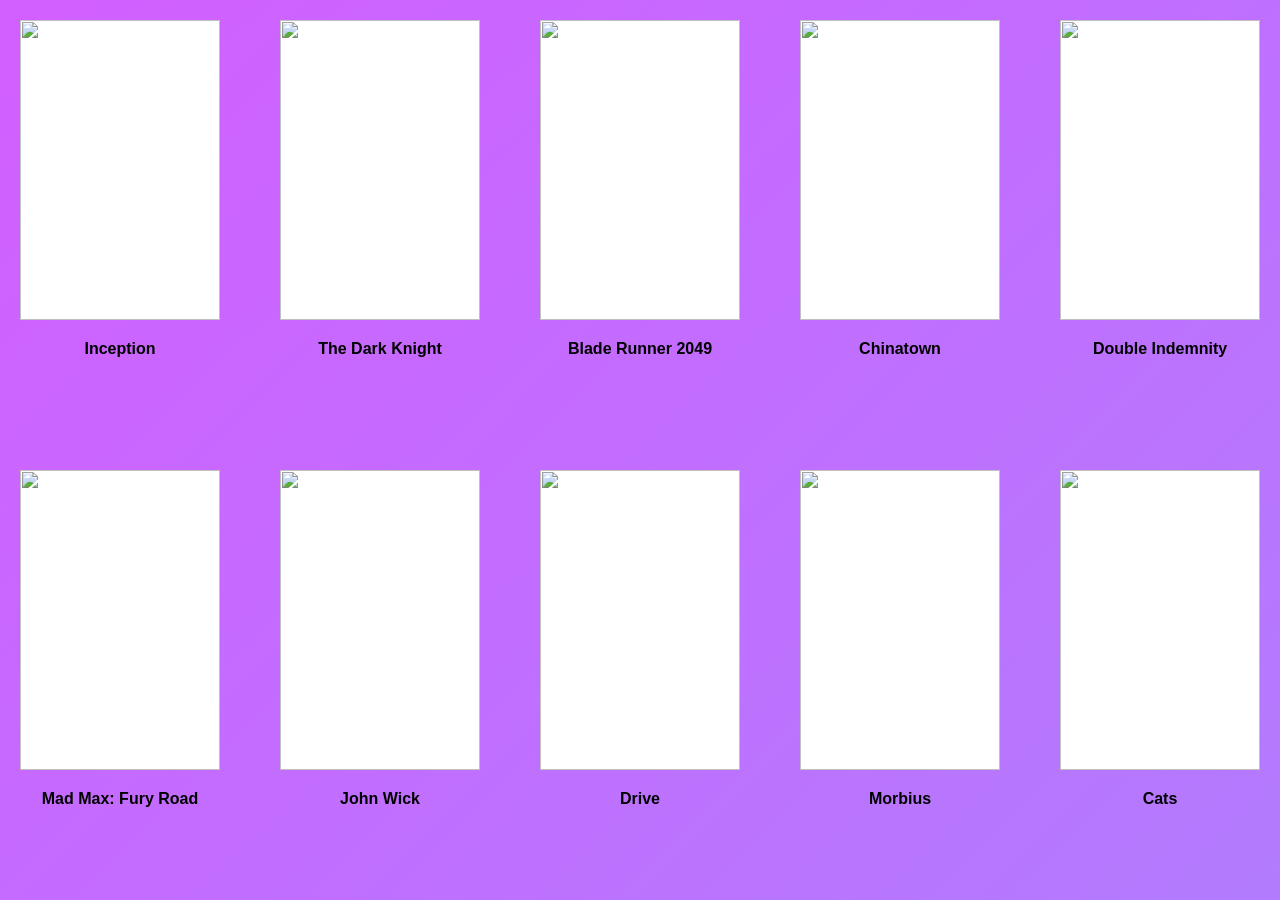
==== index.html @ dab92d6b "xml teoricamente definitivo, pagina login e primo js" ====
<html>
<head>
    <title>Streaming5BI</title>
    <link rel="stylesheet" href="css/style.css">
    <link rel="stylesheet" href="css/catalogo.css">

    <script src="js/catalogo.js" defer></script>
</head>
<body>
<main>
</main>
</body>    
</html>
---- css/style.css ----
body{
    margin: 0;

    display: flex;
    justify-content: center;
    align-items: center;

    background: linear-gradient(135deg, #d25fff, #b27bfe);
    
    font-family: Arial, Helvetica, sans-serif;
}
form{
    width: 500px;
    height: 500px;

    display: flex;
    justify-content: center;
    align-items: center;
    flex-direction: column;

    border: 2px solid black;
    border-radius: 10px;
}
input{
    margin: 10px;
    height: 60px;
    width: 400px;

    border: 2px solid black;
    border-radius: 10px;

    font-size: 15px;

    color: black;

    background-color: transparent;
}
input[type="text"], input[type="password"]{
    padding-left: 20px;
}
input[type="submit"]{
    cursor: pointer;
    font-weight: bold;

    background: linear-gradient(135deg, #d25fff, #b27bfe, #c74ff6, #9550f5);
    background-size: 300% 100%;
    background-position: left center;

    transition-property: background-position;
    transition-duration: 0.6s;
    transition-delay: 0.2s;
    transition-timing-function: ease;
}

input[type="submit"]:hover{
    background-position: right center;
}

::placeholder {
  color: #000000;
  opacity: 1;
}
---- css/catalogo.css ----
main{
    width: 100vw;
    height: 100%;
    display: flex;
    flex-wrap: wrap;
    justify-content: space-between;
    align-items: flex-start;
}
span.titolo{
    font-weight: bold;
    text-align: center;
    margin: 0 20px 20px 20px;
}
div.element{
    display: flex;
    flex-direction: column;
    height: auto;
    align-items: stretch;
}
div.film{
    background-color: white;
    width: 200px;
    height: 300px;
    margin: 20px; 
}
img{
    width: 100%;
    height: 100%;
}
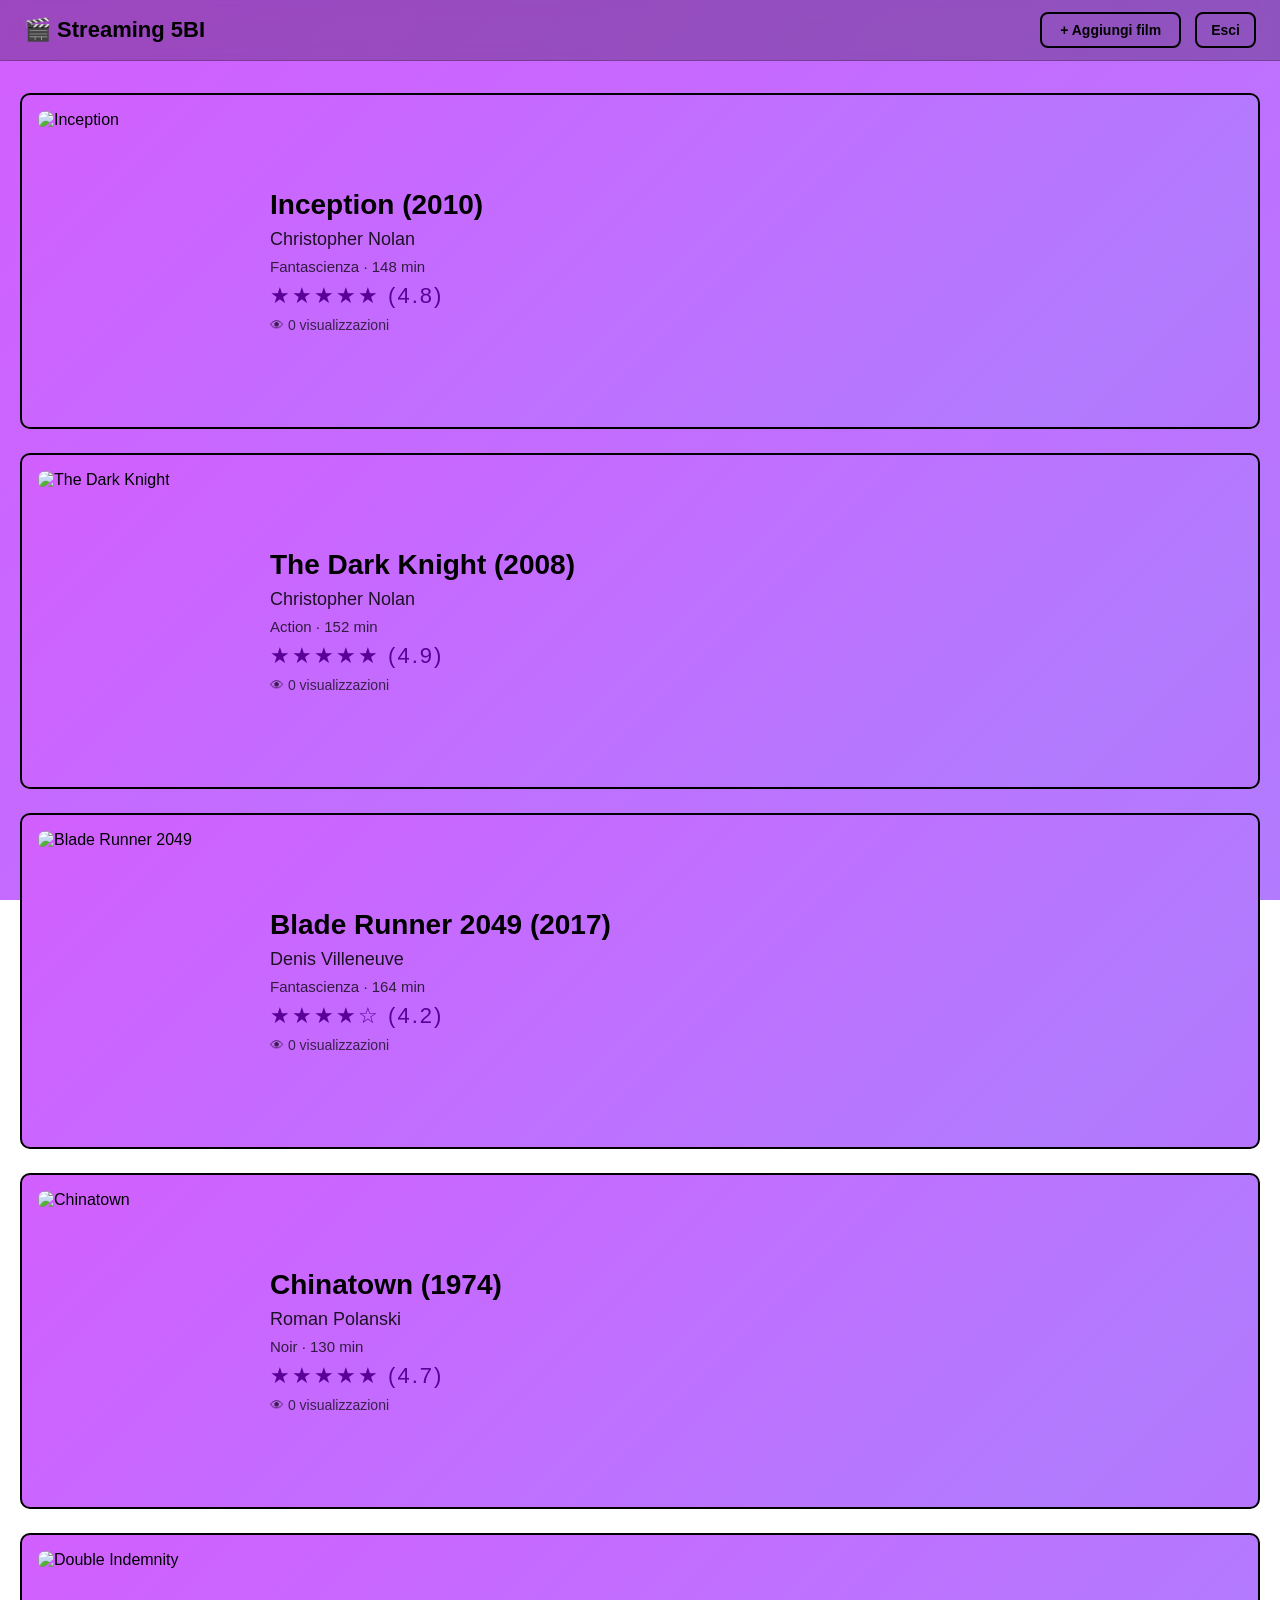
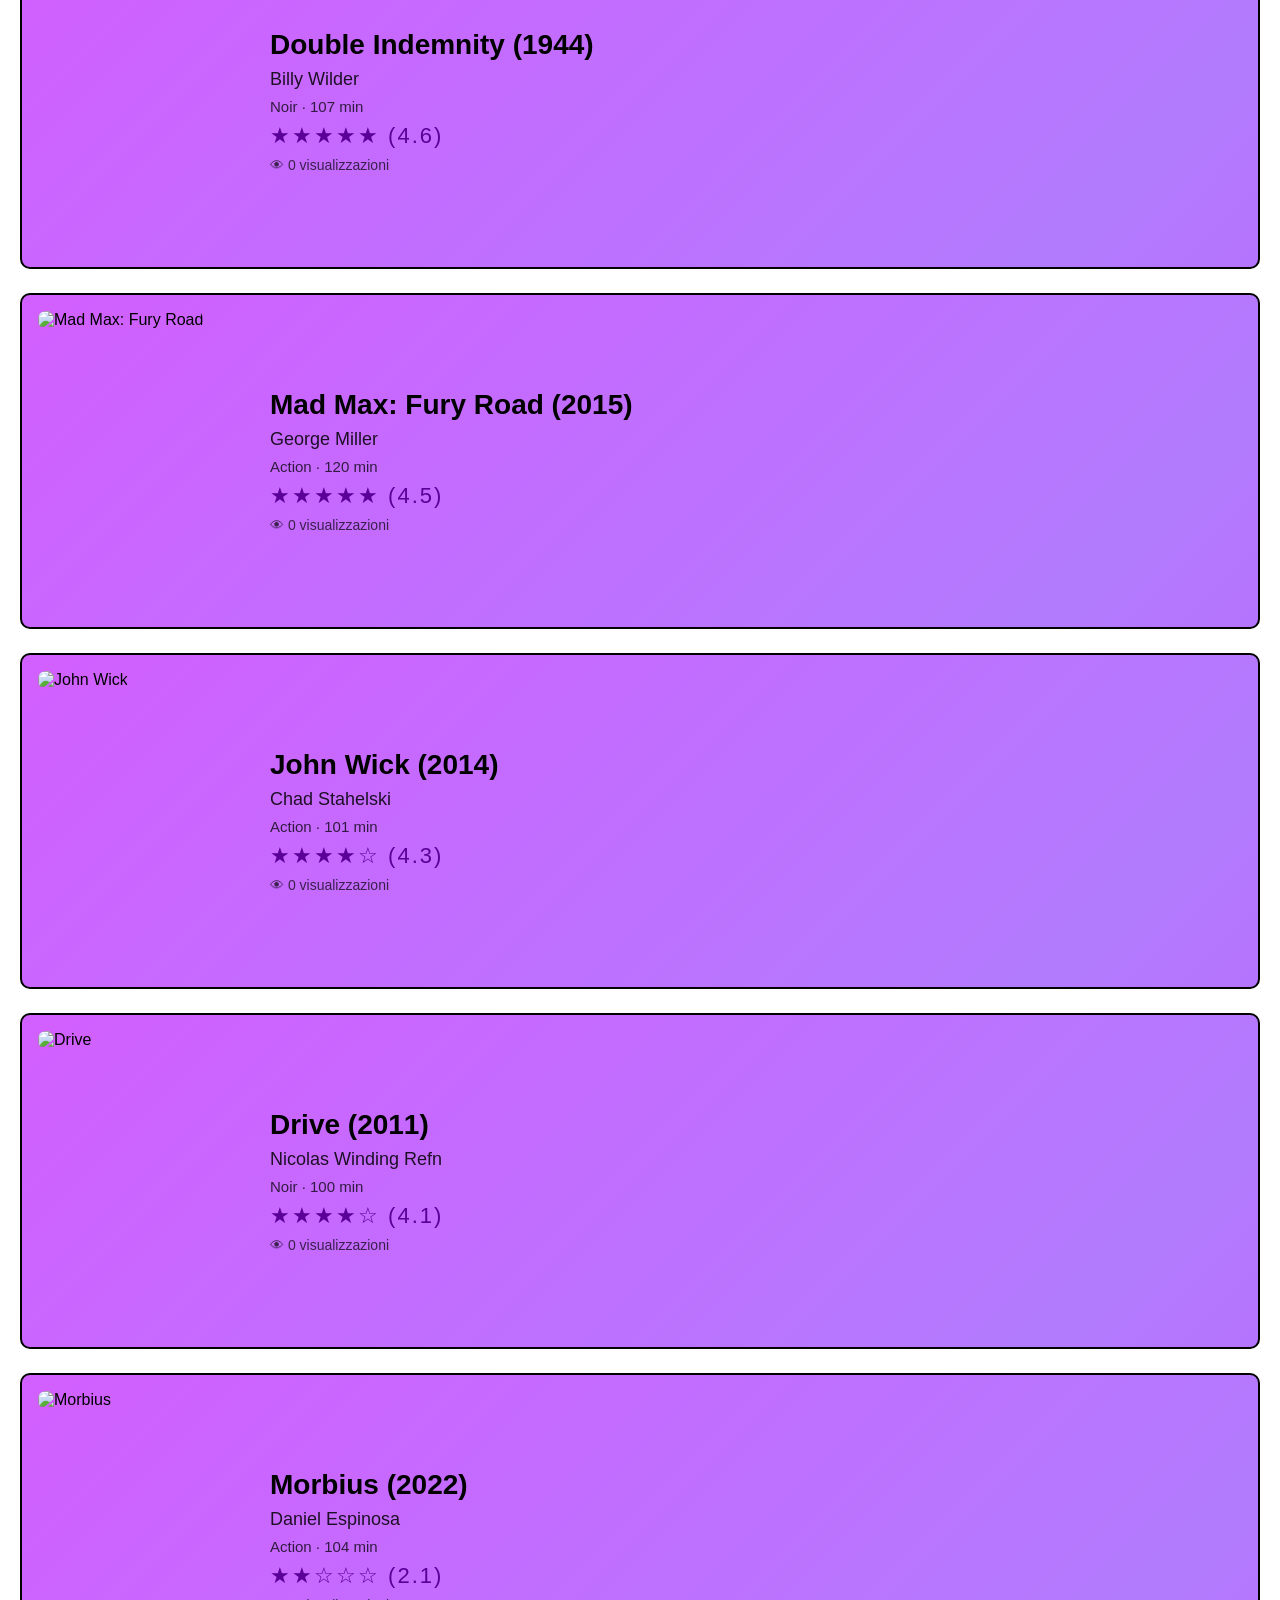
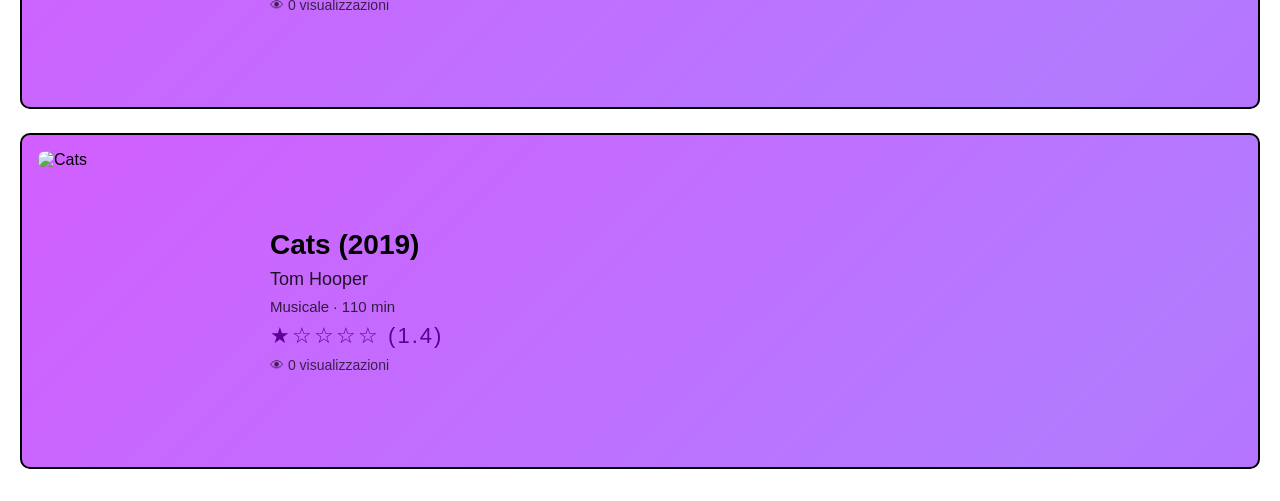
==== commit a08a6271: "prova quasi finale" ====
--- a/index.html
+++ b/index.html
@@ -1,13 +1,39 @@
-<html>
-<head>
-    <title>Streaming5BI</title>
-    <link rel="stylesheet" href="css/style.css">
-    <link rel="stylesheet" href="css/catalogo.css">
-
-    <script src="js/catalogo.js" defer></script>
-</head>
-<body>
-<main>
-</main>
-</body>    
-</html>+<!DOCTYPE html>
+<html lang="it">
+<head>
+    <meta charset="UTF-8">
+    <title>Streaming5BI</title>
+    <link rel="stylesheet" href="css/style.css">
+    <link rel="stylesheet" href="css/catalogo.css">
+    <script src="js/catalogo.js" defer></script>
+</head>
+<body>
+
+<!-- HEADER con nome utente e pulsanti -->
+<header>
+    <span id="titolo-sito">🎬 Streaming 5BI</span>
+    <div class="header-destra">
+        <span id="benvenuto"></span>
+        <!-- Apre il pannello di ricerca TMDb -->
+        <button id="btn-aggiungi" onclick="togglePannelloAggiungi()">+ Aggiungi film</button>
+        <!-- Chiama logout.php che distrugge la sessione -->
+        <a href="php/logout.php" id="btn-logout">Esci</a>
+    </div>
+</header>
+
+<!-- PANNELLO AGGIUNGI FILM (nascosto di default) -->
+<div id="pannello-aggiungi" style="display:none;">
+    <div id="form-cerca">
+        <input type="text" id="input-titolo" placeholder="Cerca un film su TMDb...">
+        <button onclick="cercaFilm()">Cerca</button>
+        <button onclick="togglePannelloAggiungi()">✕</button>
+    </div>
+    <!-- Qui appaiono i risultati della ricerca TMDb -->
+    <div id="risultati-ricerca"></div>
+</div>
+
+<!-- CATALOGO: le card dei film vengono inserite qui da catalogo.js -->
+<main></main>
+
+</body>
+</html>
--- a/css/style.css
+++ b/css/style.css
@@ -1,62 +1,235 @@
-body{
-    margin: 0;
-
-    display: flex;
-    justify-content: center;
-    align-items: center;
-
-    background: linear-gradient(135deg, #d25fff, #b27bfe);
-    
-    font-family: Arial, Helvetica, sans-serif;
-}
-form{
-    width: 500px;
-    height: 500px;
-
-    display: flex;
-    justify-content: center;
-    align-items: center;
-    flex-direction: column;
-
-    border: 2px solid black;
-    border-radius: 10px;
-}
-input{
-    margin: 10px;
-    height: 60px;
-    width: 400px;
-
-    border: 2px solid black;
-    border-radius: 10px;
-
-    font-size: 15px;
-
-    color: black;
-
-    background-color: transparent;
-}
-input[type="text"], input[type="password"]{
-    padding-left: 20px;
-}
-input[type="submit"]{
-    cursor: pointer;
-    font-weight: bold;
-
-    background: linear-gradient(135deg, #d25fff, #b27bfe, #c74ff6, #9550f5);
-    background-size: 300% 100%;
-    background-position: left center;
-
-    transition-property: background-position;
-    transition-duration: 0.6s;
-    transition-delay: 0.2s;
-    transition-timing-function: ease;
-}
-
-input[type="submit"]:hover{
-    background-position: right center;
-}
-
-::placeholder {
-  color: #000000;
-  opacity: 1;
-}+/* =====================================================
+   RESET E BASE
+   ===================================================== */
+* {
+    box-sizing: border-box;
+}
+
+body {
+    overflow-x: hidden;
+    margin: 0;
+    min-height: 100vh;
+
+    background: linear-gradient(135deg, #d25fff, #b27bfe);
+    background-attachment: fixed;
+
+    font-family: Arial, Helvetica, sans-serif;
+    color: black;
+}
+
+/* =====================================================
+   HEADER — appare su index.html e film.html
+   ===================================================== */
+header {
+    position: sticky;           /* Rimane in cima mentre scorri */
+    top: 0;
+    z-index: 100;
+
+    display: flex;
+    justify-content: space-between;
+    align-items: center;
+
+    padding: 12px 24px;
+    background: rgba(0, 0, 0, 0.25);
+    backdrop-filter: blur(8px); /* Effetto vetro sull'header */
+    border-bottom: 1px solid rgba(0,0,0,0.2);
+}
+
+#titolo-sito {
+    font-size: 22px;
+    font-weight: bold;
+    color: black;
+}
+
+.header-destra {
+    display: flex;
+    align-items: center;
+    gap: 14px;
+}
+
+#benvenuto {
+    font-size: 14px;
+}
+
+/* Pulsante "Aggiungi film" nell'header */
+#btn-aggiungi {
+    cursor: pointer;
+    padding: 8px 18px;
+    border: 2px solid black;
+    border-radius: 8px;
+    background: transparent;
+    font-size: 14px;
+    font-weight: bold;
+    transition: background 0.3s;
+}
+#btn-aggiungi:hover {
+    background: rgba(0,0,0,0.15);
+}
+
+/* Link Esci e ← Catalogo */
+#btn-logout, #btn-torna {
+    text-decoration: none;
+    color: black;
+    font-size: 14px;
+    font-weight: bold;
+    padding: 8px 14px;
+    border: 2px solid black;
+    border-radius: 8px;
+    transition: background 0.3s;
+}
+#btn-logout:hover, #btn-torna:hover {
+    background: rgba(0,0,0,0.15);
+}
+
+/* =====================================================
+   PANNELLO AGGIUNGI FILM (index.html)
+   ===================================================== */
+#pannello-aggiungi {
+    background: rgba(255,255,255,0.3);
+    backdrop-filter: blur(6px);
+    border-bottom: 2px solid black;
+    padding: 20px 24px;
+}
+
+#form-cerca {
+    display: flex;
+    gap: 10px;
+    margin-bottom: 16px;
+}
+
+#input-titolo {
+    flex: 1;
+    height: 44px;
+    padding: 0 16px;
+    border: 2px solid black;
+    border-radius: 8px;
+    background: transparent;
+    font-size: 15px;
+}
+
+#form-cerca button {
+    height: 44px;
+    padding: 0 20px;
+    border: 2px solid black;
+    border-radius: 8px;
+    background: transparent;
+    font-size: 14px;
+    font-weight: bold;
+    cursor: pointer;
+    transition: background 0.3s;
+}
+#form-cerca button:hover {
+    background: rgba(0,0,0,0.15);
+}
+
+/* Griglia risultati ricerca TMDb */
+#risultati-ricerca {
+    display: flex;
+    flex-wrap: wrap;
+    gap: 14px;
+}
+
+.card-risultato {
+    display: flex;
+    align-items: center;
+    gap: 12px;
+    background: rgba(255,255,255,0.4);
+    border: 2px solid black;
+    border-radius: 10px;
+    padding: 10px;
+    width: 280px;
+}
+
+.card-risultato img {
+    width: 60px;
+    height: 90px;
+    border-radius: 6px;
+    object-fit: cover;
+}
+
+.card-risultato-info {
+    display: flex;
+    flex-direction: column;
+    gap: 8px;
+    font-size: 14px;
+}
+
+.card-risultato button {
+    padding: 6px 12px;
+    border: 2px solid black;
+    border-radius: 6px;
+    background: transparent;
+    font-weight: bold;
+    cursor: pointer;
+    transition: background 0.3s;
+}
+.card-risultato button:hover {
+    background: rgba(0,0,0,0.15);
+}
+
+/* Messaggi di stato nella ricerca */
+.msg-errore { color: #c0392b; font-weight: bold; }
+.msg-ok     { color: #1a5c1a; font-weight: bold; }
+
+/* =====================================================
+   LOGIN PAGE (login.html)
+   ===================================================== */
+/* Il body del login è centrato diversamente dal catalogo */
+body.login-page {
+    display: flex;
+    justify-content: center;
+    align-items: center;
+}
+
+form {
+    width: 500px;
+    padding: 40px;
+
+    display: flex;
+    justify-content: center;
+    align-items: center;
+    flex-direction: column;
+    gap: 0;
+
+    border: 2px solid black;
+    border-radius: 10px;
+    background: rgba(255,255,255,0.15);
+}
+
+form h1 {
+    margin-bottom: 20px;
+}
+
+input {
+    margin: 10px;
+    height: 60px;
+    width: 400px;
+    border: 2px solid black;
+    border-radius: 10px;
+    font-size: 15px;
+    color: black;
+    background-color: transparent;
+}
+
+input[type="text"],
+input[type="password"] {
+    padding-left: 20px;
+}
+
+input[type="submit"] {
+    cursor: pointer;
+    font-weight: bold;
+    background: linear-gradient(135deg, #d25fff, #b27bfe, #c74ff6, #9550f5);
+    background-size: 300% 100%;
+    background-position: left center;
+    transition: background-position 0.6s 0.2s ease;
+}
+
+input[type="submit"]:hover {
+    background-position: right center;
+}
+
+::placeholder {
+    color: #000000;
+    opacity: 1;
+}
--- a/css/catalogo.css
+++ b/css/catalogo.css
@@ -1,29 +1,82 @@
-main{
-    width: 100vw;
-    height: 100%;
-    display: flex;
-    flex-wrap: wrap;
-    justify-content: space-between;
-    align-items: flex-start;
-}
-span.titolo{
-    font-weight: bold;
-    text-align: center;
-    margin: 0 20px 20px 20px;
-}
-div.element{
-    display: flex;
-    flex-direction: column;
-    height: auto;
-    align-items: stretch;
-}
-div.film{
-    background-color: white;
-    width: 200px;
-    height: 300px;
-    margin: 20px; 
-}
-img{
-    width: 100%;
-    height: 100%;
-}+/* =====================================================
+   CATALOGO (index.html)
+   ===================================================== */
+main {
+    width: 100vw;
+    display: flex;
+    flex-direction: column;
+    padding: 20px 0;
+}
+
+/* Card film — link cliccabile */
+a.element {
+    border: 2px solid black;
+    border-radius: 10px;
+    margin: 12px 20px;
+    display: flex;
+    height: auto;
+    cursor: pointer;
+    text-decoration: none;
+    color: black;
+
+    background: linear-gradient(135deg, #d25fff, #b27bfe, #c74ff6, #9550f5);
+    background-size: 300% 100%;
+    background-position: left center;
+    transition: background-position 0.6s 0.2s ease;
+}
+
+a.element:hover {
+    background-position: right center;
+}
+
+/* Contenitore immagine poster nella card */
+div.film {
+    width: 200px;
+    min-height: 300px;
+    flex-shrink: 0;
+    margin: 16px;
+}
+
+div.film img {
+    width: 100%;
+    height: 100%;
+    border-radius: 8px;
+    object-fit: cover;
+}
+
+/* Colonna info a destra del poster nella card */
+div.info {
+    flex-grow: 1;
+    display: flex;
+    flex-direction: column;
+    justify-content: center;
+    align-items: flex-start;
+    padding: 16px;
+    gap: 8px;
+}
+
+span.titolo {
+    font-weight: bold;
+    font-size: 28px;
+}
+
+span.regista {
+    font-size: 18px;
+    opacity: 0.85;
+}
+
+span.genere {
+    font-size: 15px;
+    opacity: 0.75;
+}
+
+span.stelle {
+    font-size: 22px;
+    letter-spacing: 2px;
+    color: #5a0099;
+}
+
+span.vis {
+    font-size: 14px;
+    opacity: 0.7;
+}
